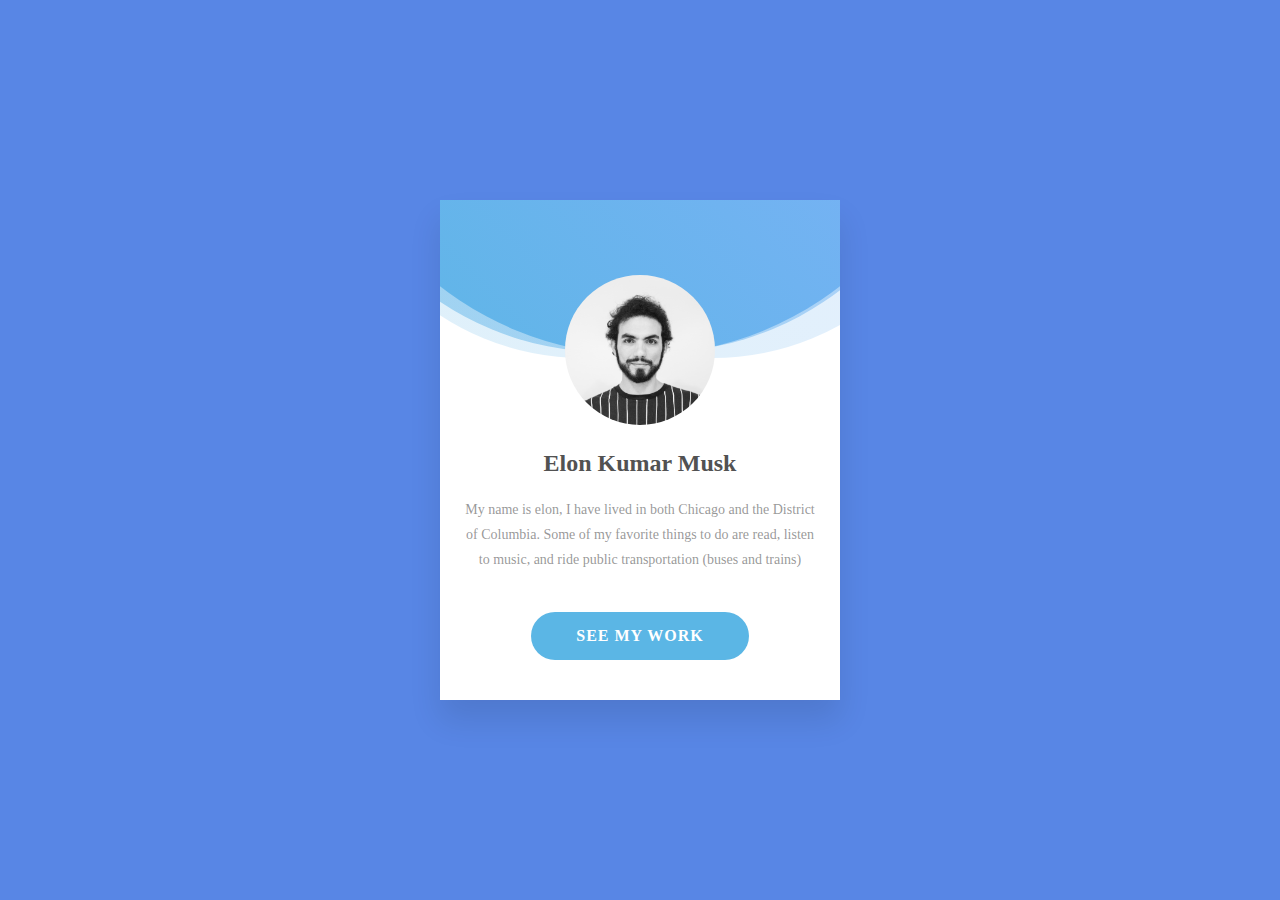
==== Card4/index.html @ 58a03801 "Card4 & Card5" ====
<!DOCTYPE html>
<html lang="en">
<head>
    <meta charset="UTF-8">
    <meta http-equiv="X-UA-Compatible" content="IE=edge">
    <meta name="viewport" content="width=device-width, initial-scale=1.0">
    <title>Document</title>
    <link rel="stylesheet" href="styles.css">
</head>
<body>
    <div class="card">
        <div class="card-header">
            <div class="waves-container">
            <div class="wave wave1"></div>
            <div class="wave wave2"></div>
            <div class="wave wave3"></div>
        </div>
        <img class="profile-img" src="sergio-de-paula-c_GmwfHBDzk-unsplash.jpg" alt="musk's profile">
    </div>

    <div class="card-body">
        <h2>elon Kumar musk</h2>
        <p>My name is elon, I have lived in both Chicago and the District of Columbia. Some of my favorite things to do are read, listen to music, and ride public transportation (buses and trains)</p>

        <a href="#" class="btn">See my work</a>
    </div>
</div>
</body>
</html>
---- Card4/styles.css ----
@import url('https://fonts.googleapis.com/css2?family=Montserrat:wght@400;600&display=swap');


*{
    margin: 0;
    padding: 0;
    box-sizing: border-box;
}

body{
    background: #5886e5;
    min-height: 100vh;
    display: flex;
    justify-content: center;
    align-items: center;
    font-family: 'Montserrat' sans-serif;
}

.card{
    width: 400px;
    overflow: hidden;
    background: #fff;
    box-shadow:  0 20px 30px rgba(0, 0, 0, .1);
}

.card .card-header{
    height: 150px;
    position: relative;
}

.card .card-header .waves-container{
    height: 100%;
}

.card .card-header .waves-container .wave{
    position: absolute;
    width: 650px;
    height: 650px;
    background-image: linear-gradient(to bottom left, #8aafff, #5BB6E5);
    transform: translateX(-50%);
}

.card .card-header .waves-container .wave1{
    border-radius: 50%;
    top: -330%;
    left: 50%;
    animation: spin 12s linear infinite;
}

.card .card-header .waves-container .wave2{
    border-radius: 46%;
    top: -332%;
    left: 48%;
    opacity: .5;
    animation: spin 16s linear infinite;
}

.card .card-header .waves-container .wave3{
    border-radius: 40%;
    top: -328%;
    left: 52%;
    opacity: .2;
    animation: spin 16s linear infinite;
}

@keyframes spin{
    to{
        transform: translateX(-50%) rotate(360deg);
    }
}

.card .card-header .profile-img{
    margin: 0 auto;
    width: 150px;
    height: 150px;
    border-radius: 50%;
    position: absolute;
    left: 50%;
    transform: translate(-50%,-50%);
    object-fit: cover;
}



.card .card-body{
    margin-top: 100px;
    text-align: center;
    padding: 0 20px;
}

.card .card-body h2{
    text-transform: capitalize;
    color: rgb(82, 82, 82);
}

.card .card-body p{
    font-size: 14px;
    line-height: 1.8;
    color: rgba(82, 82, 82, .6);
    margin: 20px 0;
}

.card .card-body .btn{
    display: inline-block;
    text-decoration: none;
    padding: 15px 45px;
    color: #fff;
    background: #5BB6E5;
    border-radius: 100px;
    text-transform: uppercase;
    margin: 20px 0 40px;
    font-weight: 600;
    letter-spacing: 1px;
}
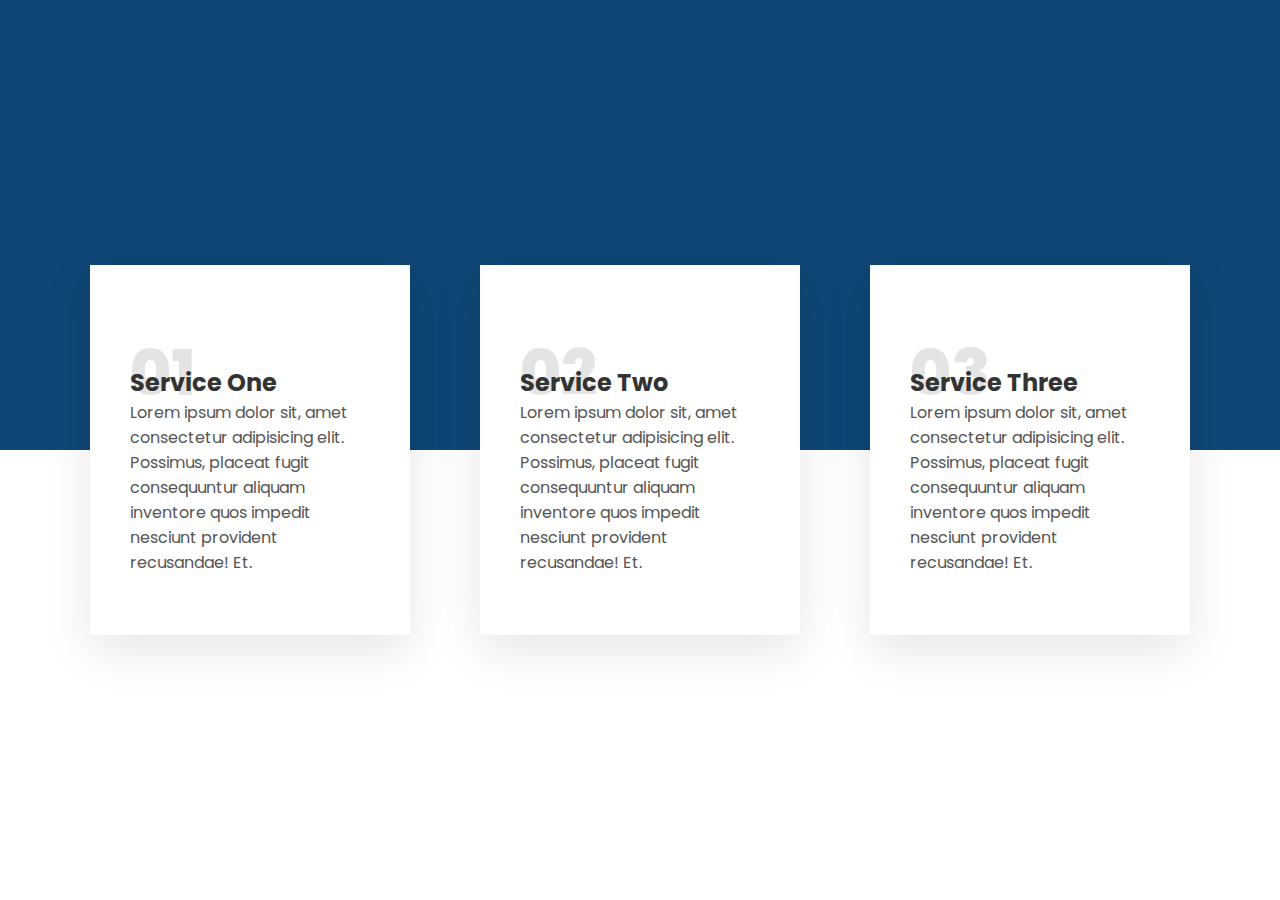
==== commit f83b9db8: "Card4" ====
--- a/Card4/index.html
+++ b/Card4/index.html
@@ -1,29 +1,32 @@
 <!DOCTYPE html>
 <html lang="en">
+
 <head>
     <meta charset="UTF-8">
     <meta http-equiv="X-UA-Compatible" content="IE=edge">
     <meta name="viewport" content="width=device-width, initial-scale=1.0">
+    <link rel="stylesheet" href="styles.css">
     <title>Document</title>
-    <link rel="stylesheet" href="styles.css">
 </head>
+
 <body>
-    <div class="card">
-        <div class="card-header">
-            <div class="waves-container">
-            <div class="wave wave1"></div>
-            <div class="wave wave2"></div>
-            <div class="wave wave3"></div>
+    <div class="container">
+        <div class="box">
+            <h2>01</h2>
+            <h3>Service One</h3>
+            <p>Lorem ipsum dolor sit, amet consectetur adipisicing elit. Possimus, placeat fugit consequuntur aliquam inventore quos impedit nesciunt provident recusandae! Et.</p>
         </div>
-        <img class="profile-img" src="sergio-de-paula-c_GmwfHBDzk-unsplash.jpg" alt="musk's profile">
+        <div class="box">
+            <h2>02</h2>
+            <h3>Service Two</h3>
+            <p>Lorem ipsum dolor sit, amet consectetur adipisicing elit. Possimus, placeat fugit consequuntur aliquam inventore quos impedit nesciunt provident recusandae! Et.</p>
+        </div>
+        <div class="box">
+            <h2>03</h2>
+            <h3>Service Three</h3>
+            <p>Lorem ipsum dolor sit, amet consectetur adipisicing elit. Possimus, placeat fugit consequuntur aliquam inventore quos impedit nesciunt provident recusandae! Et.</p>
+        </div>
     </div>
+</body>
 
-    <div class="card-body">
-        <h2>elon Kumar musk</h2>
-        <p>My name is elon, I have lived in both Chicago and the District of Columbia. Some of my favorite things to do are read, listen to music, and ride public transportation (buses and trains)</p>
-
-        <a href="#" class="btn">See my work</a>
-    </div>
-</div>
-</body>
 </html>--- a/Card4/styles.css
+++ b/Card4/styles.css
@@ -1,114 +1,87 @@
-@import url('https://fonts.googleapis.com/css2?family=Montserrat:wght@400;600&display=swap');
-
-
-*{
+@import url('https://fonts.googleapis.com/css2?family=Poppins:wght@400;800&display=swap');
+* {
     margin: 0;
     padding: 0;
     box-sizing: border-box;
+    font-family: 'Poppins', sans-serif;
 }
 
-body{
-    background: #5886e5;
-    min-height: 100vh;
+body {
     display: flex;
     justify-content: center;
     align-items: center;
-    font-family: 'Montserrat' sans-serif;
+    min-height: 100vh;
+    background: linear-gradient(#0f4675, #0f4675 50%, #fff 50%, #fff 100%);
 }
 
-.card{
-    width: 400px;
-    overflow: hidden;
-    background: #fff;
-    box-shadow:  0 20px 30px rgba(0, 0, 0, .1);
+.container {
+    width: 1100px;
+    display: flex;
+    justify-content: space-between;
+    flex-wrap: wrap;
 }
 
-.card .card-header{
-    height: 150px;
+.container .box {
     position: relative;
+    width: 320px;
+    background: #fff;
+    padding: 100px 40px 60px;
+    box-shadow: 0 15px 45px rgba(0, 0, 0, .1);
 }
 
-.card .card-header .waves-container{
+.container .box::before {
+    content: '';
+    position: absolute;
+    top: 0;
+    left: 0;
+    width: 100%;
     height: 100%;
+    background: #ff226d;
+    transform: scaleY(0);
+    transform-origin: top;
+    transition: transform .5s;
 }
 
-.card .card-header .waves-container .wave{
-    position: absolute;
-    width: 650px;
-    height: 650px;
-    background-image: linear-gradient(to bottom left, #8aafff, #5BB6E5);
-    transform: translateX(-50%);
+.container .box:hover:before {
+    transform: scaleY(1);
+    transform-origin: bottom;
+    transition: transform .5s;
 }
 
-.card .card-header .waves-container .wave1{
-    border-radius: 50%;
-    top: -330%;
-    left: 50%;
-    animation: spin 12s linear infinite;
+.container .box h2 {
+    position: absolute;
+    left: 40px;
+    top: 60px;
+    font-size: 4rem;
+    font-weight: 800;
+    z-index: 1;
+    opacity: .1;
+    transition: .5s;
 }
 
-.card .card-header .waves-container .wave2{
-    border-radius: 46%;
-    top: -332%;
-    left: 48%;
-    opacity: .5;
-    animation: spin 16s linear infinite;
+.container .box:hover h2 {
+    opacity: 1;
+    color: #fff;
+    transform: translateY(-40px);
 }
 
-.card .card-header .waves-container .wave3{
-    border-radius: 40%;
-    top: -328%;
-    left: 52%;
-    opacity: .2;
-    animation: spin 16s linear infinite;
+.container .box h3 {
+    position: relative;
+    font-size: 1.5em;
+    z-index: 2;
+    color: #333;
+    transition: .5s;
 }
 
-@keyframes spin{
-    to{
-        transform: translateX(-50%) rotate(360deg);
-    }
+.container .box p {
+    position: relative;
+    z-index: 2;
+    color: #555;
+    transition: .5s;
+    font-size: 1em;
 }
 
-.card .card-header .profile-img{
-    margin: 0 auto;
-    width: 150px;
-    height: 150px;
-    border-radius: 50%;
-    position: absolute;
-    left: 50%;
-    transform: translate(-50%,-50%);
-    object-fit: cover;
-}
-
-
-
-.card .card-body{
-    margin-top: 100px;
-    text-align: center;
-    padding: 0 20px;
-}
-
-.card .card-body h2{
-    text-transform: capitalize;
-    color: rgb(82, 82, 82);
-}
-
-.card .card-body p{
-    font-size: 14px;
-    line-height: 1.8;
-    color: rgba(82, 82, 82, .6);
-    margin: 20px 0;
-}
-
-.card .card-body .btn{
-    display: inline-block;
-    text-decoration: none;
-    padding: 15px 45px;
+.container .box:hover h3,
+.container .box:hover p {
     color: #fff;
-    background: #5BB6E5;
-    border-radius: 100px;
-    text-transform: uppercase;
-    margin: 20px 0 40px;
-    font-weight: 600;
-    letter-spacing: 1px;
 }